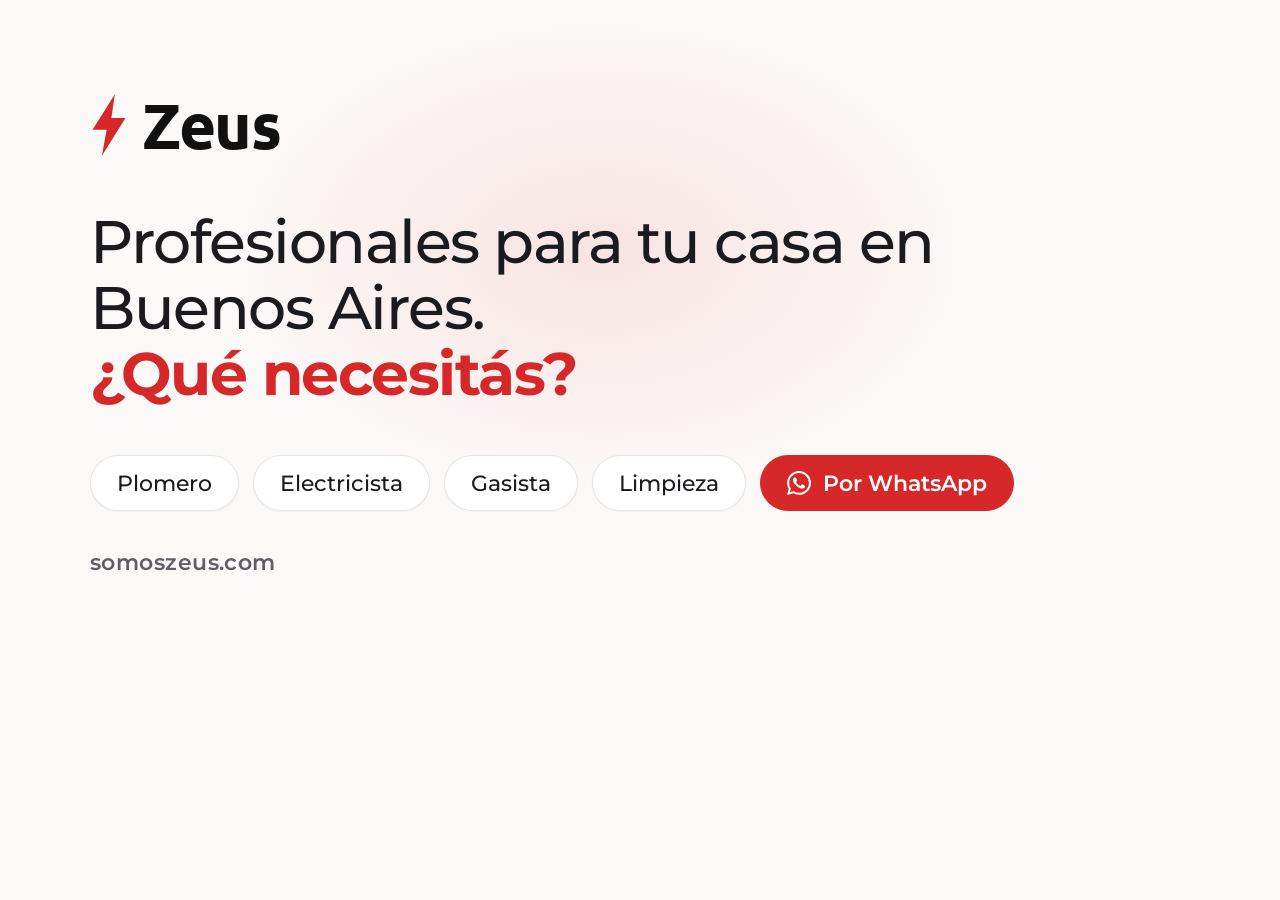
==== landing/herramientas/og.html @ abc2a5e8 "Web: estilo claro y redondeado (letras Montserrat/Ubuntu, píldoras, tarjetas) Rediseño de la página " ====
<!DOCTYPE html>
<!-- La imagen que muestran WhatsApp, Instagram y Google cuando alguien comparte somoszeus.com (og.png, 1200x630).
     Para regenerarla: abrir este archivo en Chrome, ventana de 1200x630 (o DevTools > Device toolbar > 1200x630),
     captura de pantalla a tamaño real y guardarla como landing/og.png. Usa las mismas letras y colores que index.html. -->
<html lang="es"><head><meta charset="UTF-8">
<link rel="stylesheet" href="https://fonts.googleapis.com/css2?family=Montserrat:wght@500;600;700&family=Ubuntu:wght@700&display=swap">
<style>
*{margin:0;padding:0;box-sizing:border-box}
body{width:1200px;height:630px;background:#FBF9F8;font-family:Montserrat,sans-serif;color:#1B1B1F;position:relative;overflow:hidden}
.glow{position:absolute;left:50%;top:40%;width:1100px;height:700px;transform:translate(-50%,-50%);background:radial-gradient(50% 50% at 50% 50%, rgba(214,40,40,.10), transparent 70%)}
.caja{position:absolute;left:90px;top:84px;right:90px}
.logo{display:flex;align-items:center;gap:14px;font-family:Ubuntu,sans-serif;font-weight:700;font-size:64px;letter-spacing:-0.02em;color:#111}
.logo svg{width:38px;height:66px;fill:#D62828}
h1{font-weight:500;font-size:60px;line-height:1.1;letter-spacing:-0.025em;margin-top:44px;max-width:960px}
h1 b{color:#D62828;font-weight:700}
.chips{display:flex;gap:14px;margin-top:48px}
.chip{display:inline-flex;align-items:center;height:56px;padding:0 26px;border-radius:999px;background:#fff;border:1.5px solid rgba(17,17,17,.1);font-size:22px;font-weight:500;box-shadow:0 1px 2px rgba(17,17,17,.04);white-space:nowrap}
.chip.rojo{background:#D62828;color:#fff;border-color:#D62828;font-weight:600;gap:12px}
.chip.rojo svg{width:24px;height:24px;fill:#fff}
.dom{position:absolute;left:90px;bottom:54px;font-size:22px;font-weight:600;color:#5F5E66;letter-spacing:.02em}
</style></head><body>
<div class="glow"></div>
<div class="caja">
  <div class="logo"><svg viewBox="16 4 32 56"><path d="M37 6 18 36h12l-4 22 20-32H34z"/></svg>Zeus</div>
  <h1>Profesionales para tu casa en Buenos Aires.<br><b>¿Qué necesitás?</b></h1>
  <div class="chips">
    <span class="chip">Plomero</span><span class="chip">Electricista</span><span class="chip">Gasista</span><span class="chip">Limpieza</span>
    <span class="chip rojo"><svg viewBox="0 0 24 24"><path d="M17.472 14.382c-.297-.149-1.758-.867-2.03-.967-.273-.099-.471-.148-.67.15-.197.297-.767.966-.94 1.164-.173.199-.347.223-.644.075-.297-.15-1.255-.463-2.39-1.475-.883-.788-1.48-1.761-1.653-2.059-.173-.297-.018-.458.13-.606.134-.133.298-.347.446-.52.149-.174.198-.298.298-.497.099-.198.05-.371-.025-.52-.075-.149-.669-1.612-.916-2.207-.242-.579-.487-.5-.669-.51-.173-.008-.371-.01-.57-.01-.198 0-.52.074-.792.372-.272.297-1.04 1.016-1.04 2.479 0 1.462 1.065 2.875 1.213 3.074.149.198 2.096 3.2 5.077 4.487.709.306 1.262.489 1.694.625.712.227 1.36.195 1.871.118.571-.085 1.758-.719 2.006-1.413.248-.694.248-1.289.173-1.413-.074-.124-.272-.198-.57-.347m-5.421 7.403h-.004a9.87 9.87 0 01-5.031-1.378l-.361-.214-3.741.982.998-3.648-.235-.374a9.86 9.86 0 01-1.51-5.26c.001-5.45 4.436-9.884 9.888-9.884 2.64 0 5.122 1.03 6.988 2.898a9.825 9.825 0 012.893 6.994c-.003 5.45-4.437 9.884-9.885 9.884m8.413-18.297A11.815 11.815 0 0012.05 0C5.495 0 .16 5.335.157 11.892c0 2.096.547 4.142 1.588 5.945L.057 24l6.305-1.654a11.882 11.882 0 005.683 1.448h.005c6.554 0 11.89-5.335 11.893-11.893a11.821 11.821 0 00-3.48-8.413z"/></svg>Por WhatsApp</span>
  </div>
</div>
<div class="dom">somoszeus.com</div>
</body></html>
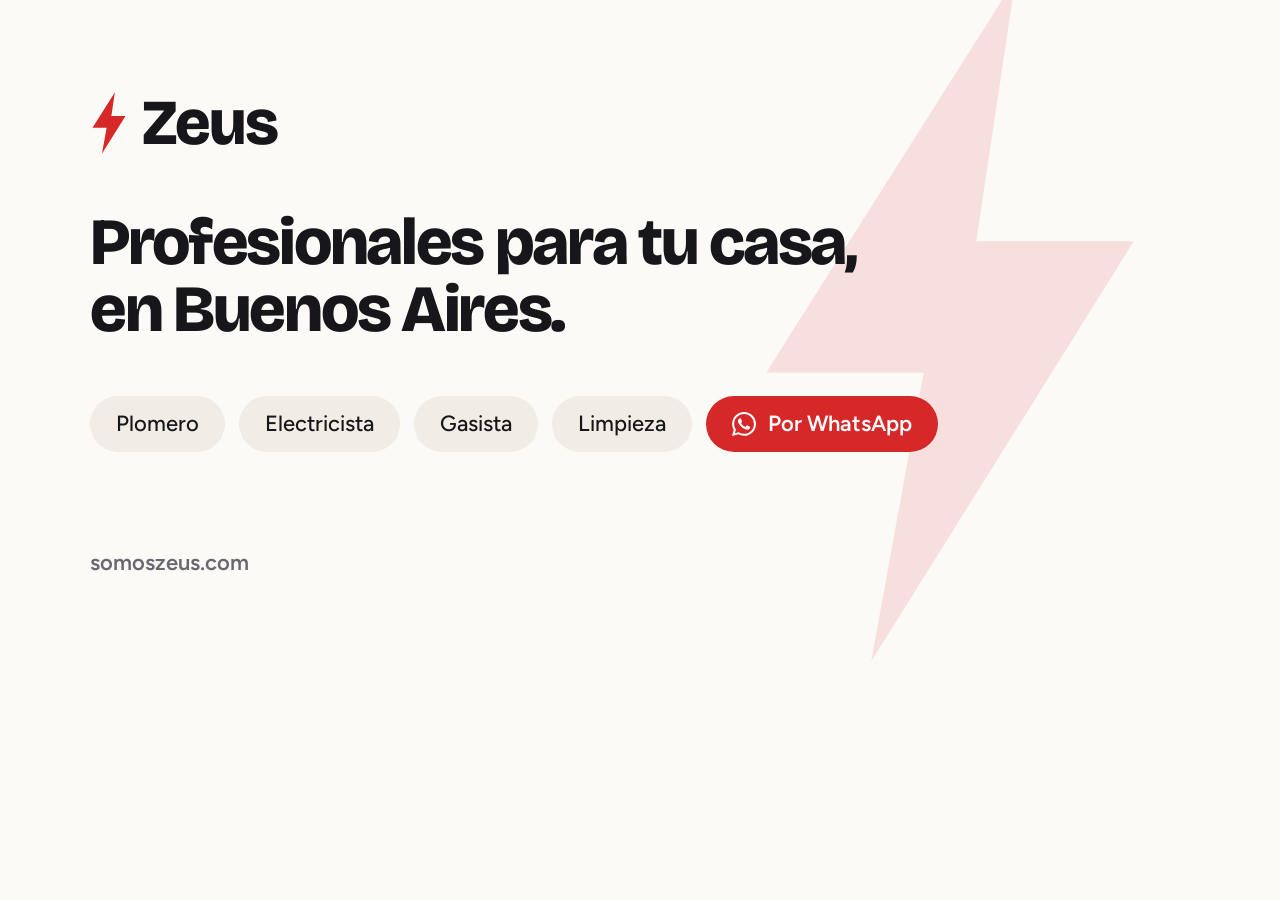
==== commit 6bb44f2c: "Web: identidad propia — la red de fotos reales, el rayo y letras nuevas Segunda pasada sobre el redi" ====
--- a/landing/herramientas/og.html
+++ b/landing/herramientas/og.html
@@ -3,26 +3,25 @@
      Para regenerarla: abrir este archivo en Chrome, ventana de 1200x630 (o DevTools > Device toolbar > 1200x630),
      captura de pantalla a tamaño real y guardarla como landing/og.png. Usa las mismas letras y colores que index.html. -->
 <html lang="es"><head><meta charset="UTF-8">
-<link rel="stylesheet" href="https://fonts.googleapis.com/css2?family=Montserrat:wght@500;600;700&family=Ubuntu:wght@700&display=swap">
+<link rel="stylesheet" href="https://fonts.googleapis.com/css2?family=Bricolage+Grotesque:opsz,wght@12..96,700;12..96,800&family=Figtree:wght@400;500;600;700&display=swap">
 <style>
 *{margin:0;padding:0;box-sizing:border-box}
-body{width:1200px;height:630px;background:#FBF9F8;font-family:Montserrat,sans-serif;color:#1B1B1F;position:relative;overflow:hidden}
-.glow{position:absolute;left:50%;top:40%;width:1100px;height:700px;transform:translate(-50%,-50%);background:radial-gradient(50% 50% at 50% 50%, rgba(214,40,40,.10), transparent 70%)}
+body{width:1200px;height:630px;background:#FBFAF7;font-family:Figtree,sans-serif;color:#17161A;position:relative;overflow:hidden}
+.bolt{position:absolute;right:40px;top:-60px;width:420px;height:760px;fill:#D62828;opacity:.12}
 .caja{position:absolute;left:90px;top:84px;right:90px}
-.logo{display:flex;align-items:center;gap:14px;font-family:Ubuntu,sans-serif;font-weight:700;font-size:64px;letter-spacing:-0.02em;color:#111}
+.logo{display:flex;align-items:center;gap:14px;font-family:'Bricolage Grotesque',sans-serif;font-weight:800;font-size:64px;letter-spacing:-0.03em}
 .logo svg{width:38px;height:66px;fill:#D62828}
-h1{font-weight:500;font-size:60px;line-height:1.1;letter-spacing:-0.025em;margin-top:44px;max-width:960px}
-h1 b{color:#D62828;font-weight:700}
-.chips{display:flex;gap:14px;margin-top:48px}
-.chip{display:inline-flex;align-items:center;height:56px;padding:0 26px;border-radius:999px;background:#fff;border:1.5px solid rgba(17,17,17,.1);font-size:22px;font-weight:500;box-shadow:0 1px 2px rgba(17,17,17,.04);white-space:nowrap}
-.chip.rojo{background:#D62828;color:#fff;border-color:#D62828;font-weight:600;gap:12px}
+h1{font-family:'Bricolage Grotesque',sans-serif;font-weight:800;font-size:66px;line-height:1.02;letter-spacing:-0.035em;margin-top:48px;max-width:820px}
+.chips{display:flex;gap:14px;margin-top:52px}
+.chip{display:inline-flex;align-items:center;height:56px;padding:0 26px;border-radius:999px;background:#F1ECE4;font-size:22px;font-weight:500;white-space:nowrap}
+.chip.rojo{background:#D62828;color:#fff;font-weight:600;gap:12px}
 .chip.rojo svg{width:24px;height:24px;fill:#fff}
-.dom{position:absolute;left:90px;bottom:54px;font-size:22px;font-weight:600;color:#5F5E66;letter-spacing:.02em}
+.dom{position:absolute;left:90px;bottom:54px;font-size:22px;font-weight:600;color:#6B6770}
 </style></head><body>
-<div class="glow"></div>
+<svg class="bolt" viewBox="16 4 32 56"><path d="M37 6 18 36h12l-4 22 20-32H34z"/></svg>
 <div class="caja">
   <div class="logo"><svg viewBox="16 4 32 56"><path d="M37 6 18 36h12l-4 22 20-32H34z"/></svg>Zeus</div>
-  <h1>Profesionales para tu casa en Buenos Aires.<br><b>¿Qué necesitás?</b></h1>
+  <h1>Profesionales para tu casa, en Buenos Aires.</h1>
   <div class="chips">
     <span class="chip">Plomero</span><span class="chip">Electricista</span><span class="chip">Gasista</span><span class="chip">Limpieza</span>
     <span class="chip rojo"><svg viewBox="0 0 24 24"><path d="M17.472 14.382c-.297-.149-1.758-.867-2.03-.967-.273-.099-.471-.148-.67.15-.197.297-.767.966-.94 1.164-.173.199-.347.223-.644.075-.297-.15-1.255-.463-2.39-1.475-.883-.788-1.48-1.761-1.653-2.059-.173-.297-.018-.458.13-.606.134-.133.298-.347.446-.52.149-.174.198-.298.298-.497.099-.198.05-.371-.025-.52-.075-.149-.669-1.612-.916-2.207-.242-.579-.487-.5-.669-.51-.173-.008-.371-.01-.57-.01-.198 0-.52.074-.792.372-.272.297-1.04 1.016-1.04 2.479 0 1.462 1.065 2.875 1.213 3.074.149.198 2.096 3.2 5.077 4.487.709.306 1.262.489 1.694.625.712.227 1.36.195 1.871.118.571-.085 1.758-.719 2.006-1.413.248-.694.248-1.289.173-1.413-.074-.124-.272-.198-.57-.347m-5.421 7.403h-.004a9.87 9.87 0 01-5.031-1.378l-.361-.214-3.741.982.998-3.648-.235-.374a9.86 9.86 0 01-1.51-5.26c.001-5.45 4.436-9.884 9.888-9.884 2.64 0 5.122 1.03 6.988 2.898a9.825 9.825 0 012.893 6.994c-.003 5.45-4.437 9.884-9.885 9.884m8.413-18.297A11.815 11.815 0 0012.05 0C5.495 0 .16 5.335.157 11.892c0 2.096.547 4.142 1.588 5.945L.057 24l6.305-1.654a11.882 11.882 0 005.683 1.448h.005c6.554 0 11.89-5.335 11.893-11.893a11.821 11.821 0 00-3.48-8.413z"/></svg>Por WhatsApp</span>
